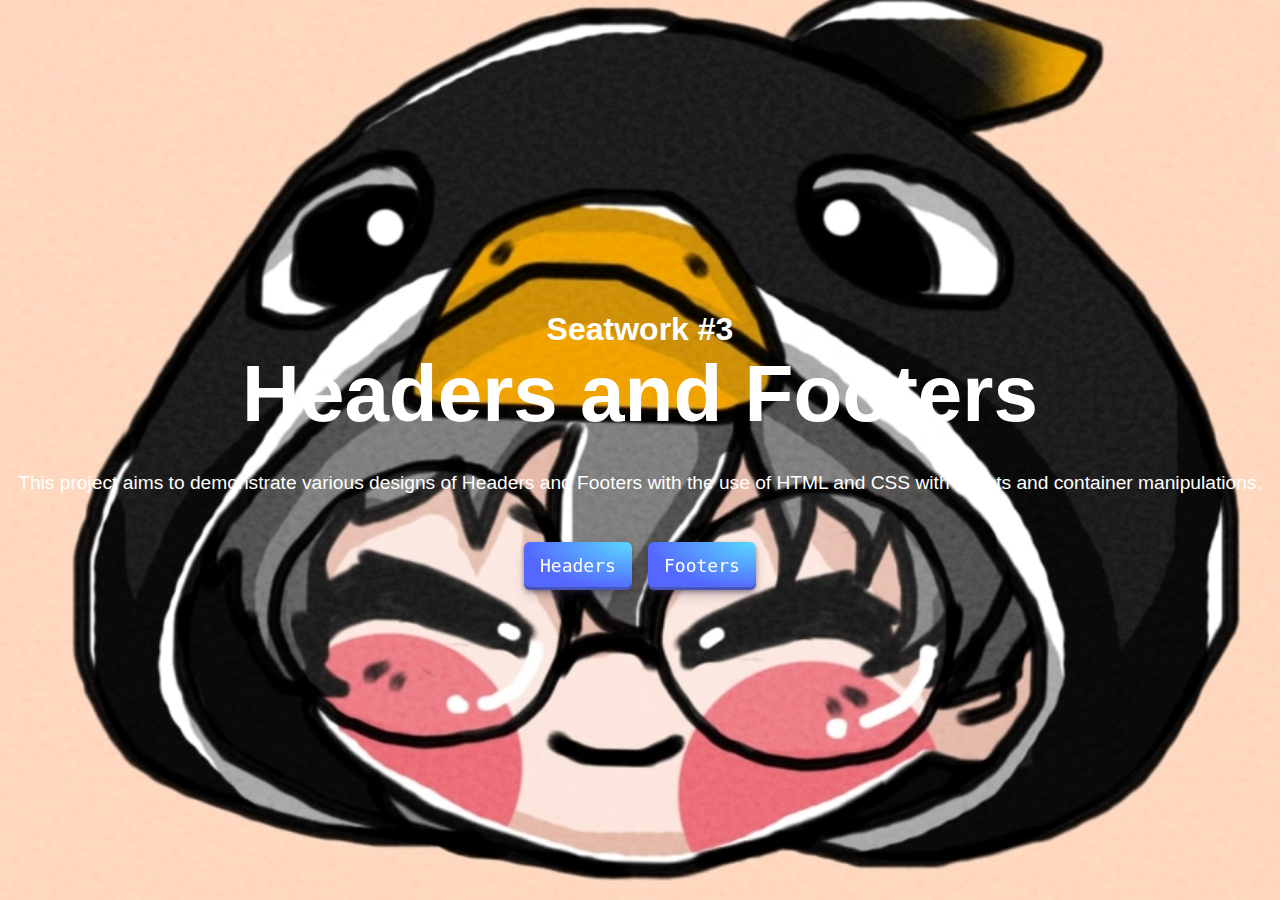
==== index.html @ 564133bb "Update To everything" ====
<!DOCTYPE html>
<html lang="en">
  <head>
    <meta charset="UTF-8" />
    <meta name="viewport" content="width=device-width, initial-scale=1.0" />
    <title>Activity 3</title>

    <link rel="stylesheet" href="./assets/css/style.css">
  </head>

  <body>

    <!-- TODO: Make a landing page composed of a title, description and 2 buttons(Header & Footer) -->
    <div class="container">
      <h3 class="subtitle">Seatwork #3</h3>
      <h1 class="title">Headers and Footers</h1>
      <p class="description">This project aims to demonstrate various designs of Headers and Footers with the use of HTML and CSS with effects and container manipulations.</p>
      <nav>
        <a href="./pages/header/index.html" class="button">Headers</a>
        <a href="./pages/footer/index.html" class="button">Footers</a>
      </nav>
    </div>
  </body>
</html>
---- assets/css/style.css ----
*{
  box-sizing: border-box;
  margin: 0;
  padding: 0;
  color: white;
}

.container {
  display: flex;
  flex-direction: column;
  align-items: center;
  justify-content: center;
  height: 100vh;
  width: 100vw;
  background-image: url(../img/Penguin.jpg);
  background-size: cover;
  background-position: center;
  background-attachment: fixed;
  background-color: #cccccc;

  & > h3.subtitle {
      font-family: 'Gill Sans', 'Gill Sans MT', Calibri, 'Trebuchet MS', sans-serif;
      font-size: 2rem;
  }

  & > h1.title {
      font-size: 5rem;
      font-family: 'Gill Sans', 'Gill Sans MT', Calibri, 'Trebuchet MS', sans-serif;
      margin-bottom: 2rem;
  }

  & > p.description {
      font-size: 1.2rem;
      margin-bottom: 3rem;
      font-family: 'Gill Sans', 'Gill Sans MT', Calibri, 'Trebuchet MS', sans-serif;
  }

  & > nav {
      display: flex;
      gap: 1rem;

      & > a {
            align-items: center;
            appearance: none;
            background-image: radial-gradient(100% 100% at 100% 0, #5adaff 0, #5468ff 100%);
            border: 0;
            border-radius: 6px;
            box-shadow: rgba(45, 35, 66, .4) 0 2px 4px,rgba(45, 35, 66, .3) 0 7px 13px -3px,rgba(58, 65, 111, .5) 0 -3px 0 inset;
            box-sizing: border-box;
            color: #fff;
            cursor: pointer;
            display: inline-flex;
            font-family: "JetBrains Mono",monospace;
            height: 48px;
            justify-content: center;
            line-height: 1;
            list-style: none;
            overflow: hidden;
            padding-left: 16px;
            padding-right: 16px;
            position: relative;
            text-align: left;
            text-decoration: none;
            transition: box-shadow .15s,transform .15s;
            user-select: none;
            -webkit-user-select: none;
            touch-action: manipulation;
            white-space: nowrap;
            will-change: box-shadow,transform;
            font-size: 18px;
          
          &:focus {
            box-shadow: #3c4fe0 0 0 0 1.5px inset, rgba(45, 35, 66, .4) 0 2px 4px, rgba(45, 35, 66, .3) 0 7px 13px -3px, #3c4fe0 0 -3px 0 inset;
          
          
          &:hover {
            box-shadow: rgba(45, 35, 66, .4) 0 4px 8px, rgba(45, 35, 66, .3) 0 7px 13px -3px, #3c4fe0 0 -3px 0 inset;
            transform: translateY(-2px);
          
          
          &:active {
            box-shadow: #3c4fe0 0 3px 7px inset;
            transform: translateY(2px);
          
                  }
              }
          }
      }
  }
}
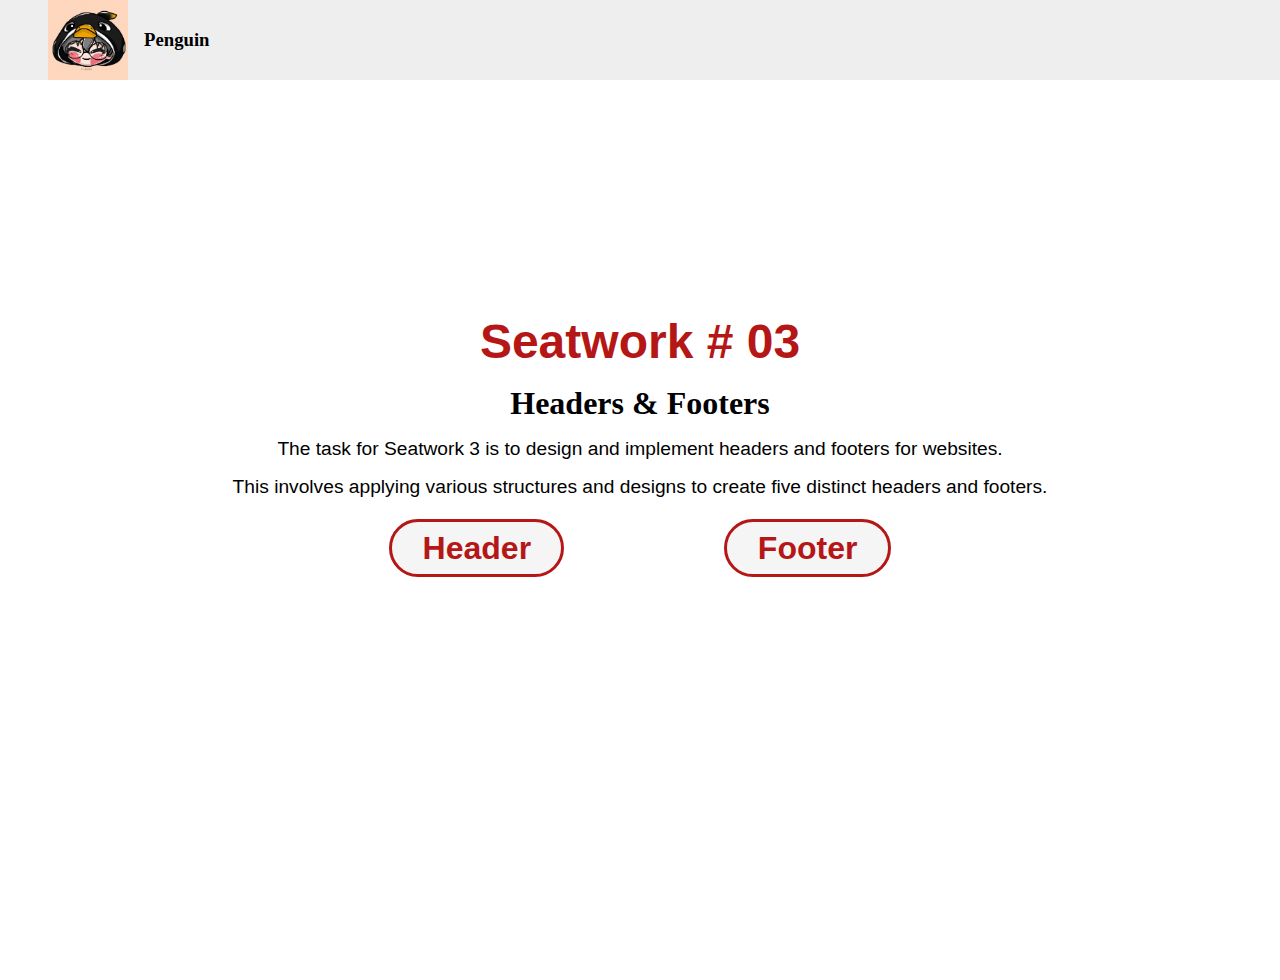
==== commit 45ec1a68: "CHANGED AND DID SOME MINOR UPGRADES" ====
--- a/index.html
+++ b/index.html
@@ -1,24 +1,31 @@
 <!DOCTYPE html>
 <html lang="en">
-  <head>
-    <meta charset="UTF-8" />
-    <meta name="viewport" content="width=device-width, initial-scale=1.0" />
-    <title>Activity 3</title>
+<head>
+    <meta charset="UTF-8">
+    <meta name="viewport" content="width=device-width, initial-scale=1.0">
+    <link rel="stylesheet" href="./assets/css/style.css">
+    <title>Seatwork 3</title>
+</head>
+<body>
+    <header class="Logo">
+        <nav class="Left-side"><img src="./assets/img/Penguin.jpg" alt="mado" class="Logo-Image">
+        <h3>Penguin</h3></nav>
+    </header>
+    <nav class="container">
+        <img src="./assets/img/Luffy’s Peak - Attained! GEAR FIVE.gif" alt="Background Image" class="background-image">
+        <h1>Seatwork # 03</h1>
+        <h2>Headers & Footers</h2>
+        <p>The task for Seatwork 3 is to design and implement headers and footers for websites.</p>
+    <p>This involves applying various structures and designs to create five distinct headers and footers.</p>
+    <nav class="headerandfooter">
 
-    <link rel="stylesheet" href="./assets/css/style.css">
-  </head>
-
-  <body>
-
-    <!-- TODO: Make a landing page composed of a title, description and 2 buttons(Header & Footer) -->
-    <div class="container">
-      <h3 class="subtitle">Seatwork #3</h3>
-      <h1 class="title">Headers and Footers</h1>
-      <p class="description">This project aims to demonstrate various designs of Headers and Footers with the use of HTML and CSS with effects and container manipulations.</p>
-      <nav>
-        <a href="./pages/header/index.html" class="button">Headers</a>
-        <a href="./pages/footer/index.html" class="button">Footers</a>
-      </nav>
-    </div>
-  </body>
+    <nav class="header-Side"><a href="./pages/header/index.html" class="Button-Header"
+        >Header</a>
+    </nav>
+    <nav class="footer-Side"><a href="./pages/footer/index.html" class="Button-Footer"
+        >Footer</a>
+    </nav>
+    </nav>
+    </nav>
+</body>
 </html>--- a/assets/css/style.css
+++ b/assets/css/style.css
@@ -1,90 +1,119 @@
-*{
-  box-sizing: border-box;
+*{  
   margin: 0;
   padding: 0;
-  color: white;
+  box-sizing: border-box;
 }
 
-.container {
+body{
+  display: flex;
+  flex-direction: column;
+  align-items: center;
+
+}
+
+header.Logo{
+  display: flex;
+  justify-content: space-between;
+  align-items: center;
+  width: 100vw;
+  padding-left: 3rem;
+  background-color: #EEEEEE;
+  
+
+  & > .Left-side{
+      display: flex;
+      align-items: center;
+      gap: 1rem;
+  }
+  & > h3{
+      font-family:Impact, Haettenschweiler, 'Arial Narrow Bold', sans-serif;
+      font-weight: 500;
+  }
+}
+
+img.Logo-Image{
+  height: 80px;
+}
+.container{
   display: flex;
   flex-direction: column;
   align-items: center;
   justify-content: center;
-  height: 100vh;
   width: 100vw;
-  background-image: url(../img/Penguin.jpg);
-  background-size: cover;
-  background-position: center;
-  background-attachment: fixed;
-  background-color: #cccccc;
+  height: 80vh;
 
-  & > h3.subtitle {
-      font-family: 'Gill Sans', 'Gill Sans MT', Calibri, 'Trebuchet MS', sans-serif;
-      font-size: 2rem;
+  & > img.background-image{
+      width: 100vw;
+      height: 120vh;
+      object-fit: cover;
+      position: absolute;
+      z-index: -1;
   }
+  & > .headerandfooter{
+      display: flex;
+      flex-direction: row;
+      justify-content: center;
+      align-items: center;
+      width: 100vw;
+      padding: 1rem 2rem;
+      gap: 10rem;
 
-  & > h1.title {
-      font-size: 5rem;
-      font-family: 'Gill Sans', 'Gill Sans MT', Calibri, 'Trebuchet MS', sans-serif;
-      margin-bottom: 2rem;
-  }
+      & > .header-Side .Button-Header{
+          background-color: whitesmoke;
+          border: solid;
+          border-radius: 50px;
+          padding: .5rem 1.9rem;
+          font-family: Arial, Helvetica, sans-serif;
+          font-weight: 700;
+          font-size: 2rem;
+          cursor: pointer;
+          transition: all 0.3s ease;
+          text-decoration: none;
+          color: rgb(181, 23, 23);
 
-  & > p.description {
-      font-size: 1.2rem;
-      margin-bottom: 3rem;
-      font-family: 'Gill Sans', 'Gill Sans MT', Calibri, 'Trebuchet MS', sans-serif;
-  }
-
-  & > nav {
-      display: flex;
-      gap: 1rem;
-
-      & > a {
-            align-items: center;
-            appearance: none;
-            background-image: radial-gradient(100% 100% at 100% 0, #5adaff 0, #5468ff 100%);
-            border: 0;
-            border-radius: 6px;
-            box-shadow: rgba(45, 35, 66, .4) 0 2px 4px,rgba(45, 35, 66, .3) 0 7px 13px -3px,rgba(58, 65, 111, .5) 0 -3px 0 inset;
-            box-sizing: border-box;
-            color: #fff;
-            cursor: pointer;
-            display: inline-flex;
-            font-family: "JetBrains Mono",monospace;
-            height: 48px;
-            justify-content: center;
-            line-height: 1;
-            list-style: none;
-            overflow: hidden;
-            padding-left: 16px;
-            padding-right: 16px;
-            position: relative;
-            text-align: left;
-            text-decoration: none;
-            transition: box-shadow .15s,transform .15s;
-            user-select: none;
-            -webkit-user-select: none;
-            touch-action: manipulation;
-            white-space: nowrap;
-            will-change: box-shadow,transform;
-            font-size: 18px;
-          
-          &:focus {
-            box-shadow: #3c4fe0 0 0 0 1.5px inset, rgba(45, 35, 66, .4) 0 2px 4px, rgba(45, 35, 66, .3) 0 7px 13px -3px, #3c4fe0 0 -3px 0 inset;
-          
-          
-          &:hover {
-            box-shadow: rgba(45, 35, 66, .4) 0 4px 8px, rgba(45, 35, 66, .3) 0 7px 13px -3px, #3c4fe0 0 -3px 0 inset;
-            transform: translateY(-2px);
-          
-          
-          &:active {
-            box-shadow: #3c4fe0 0 3px 7px inset;
-            transform: translateY(2px);
-          
-                  }
-              }
+          &:hover{
+              background-color: #e1e1e1;
           }
       }
+
+      & > .footer-Side .Button-Footer{
+          background-color: whitesmoke;
+          border: solid;
+          border-radius: 50px;
+          padding: .5rem 1.9rem;
+          font-family: Arial, Helvetica, sans-serif;
+          font-weight: 700;
+          font-size: 2rem;
+          cursor: pointer;
+          transition: all 0.3s ease;
+          text-decoration: none;
+          color:rgb(181, 23, 23);
+
+          &:hover{
+              background-color: #e1e1e1;
+          }
   }
+}
+
+h1{
+  font-family: 'Gill Sans', 'Gill Sans MT', Calibri, 'Trebuchet MS', sans-serif;
+  font-weight: 650;
+  font-size: 3rem;
+  margin: 1rem 0;
+  color: rgb(181, 23, 23);
+}
+
+h2{
+  font-family: poppins, Arial, Helvetica,;
+  font-weight: 550;
+  font-size: 2rem;
+  margin-bottom: 1rem;
+}
+
+p{
+  font-family: Arial, Helvetica, sans-serif;
+  font-weight: 400;
+  font-size: 1.2rem;
+  margin-bottom: 1rem;
+}
 }